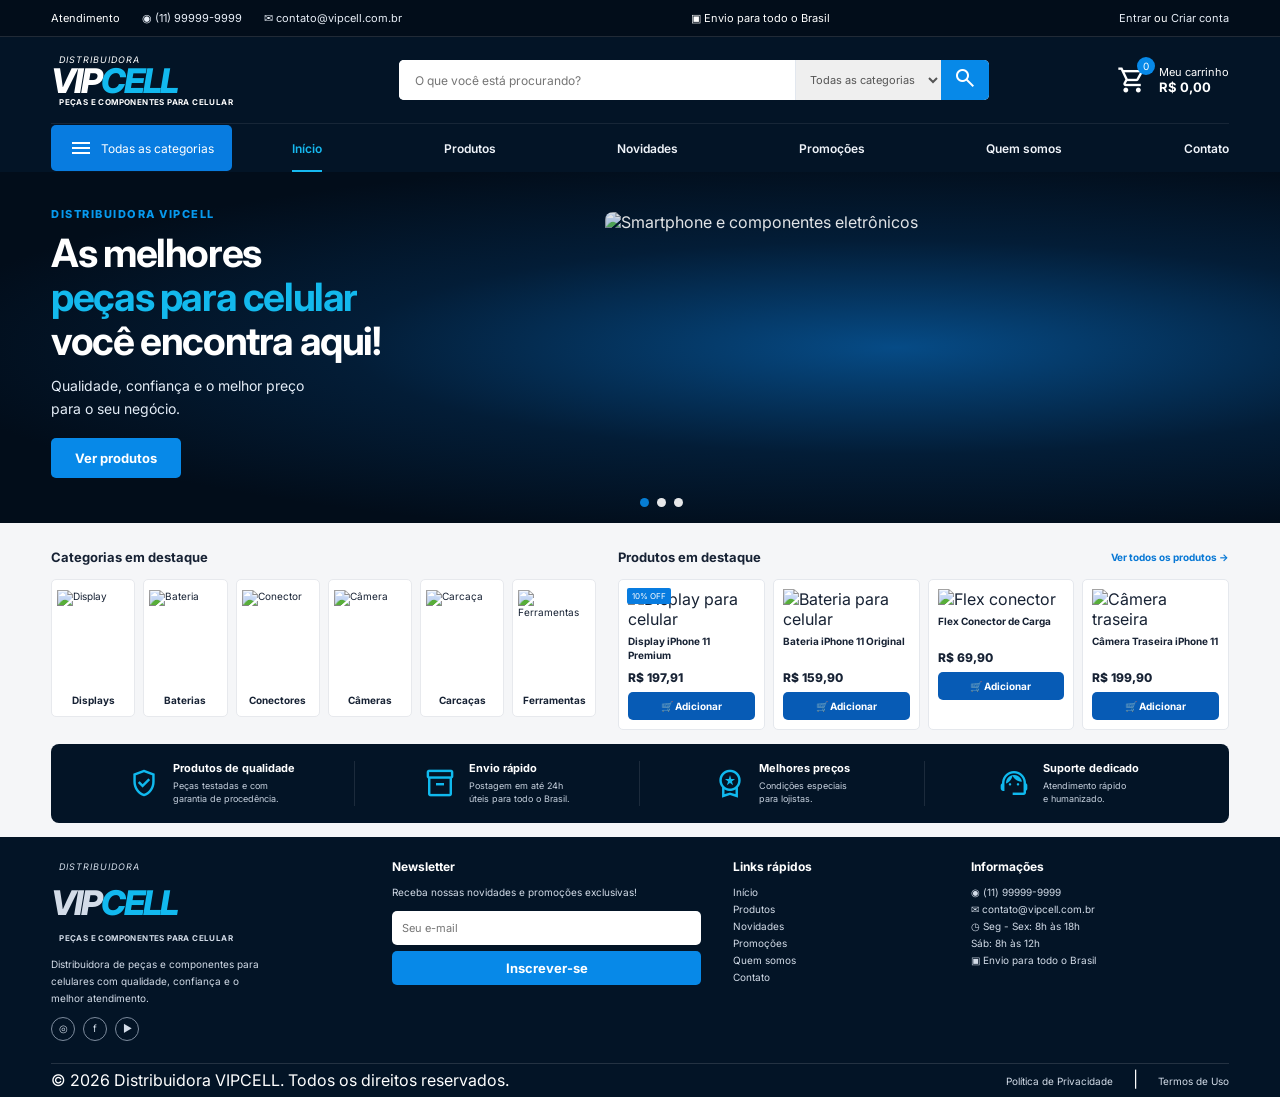
==== index.html @ ca64b682 "Inicio do Projeto VIP CELL" ====
<!DOCTYPE html>
<html lang="pt-BR">
<head>
    <meta charset="UTF-8">
    <meta name="viewport" content="width=device-width, initial-scale=1.0">
    <title>VIPCELL - Distribuidora</title>
    <link rel="preconnect" href="https://fonts.googleapis.com">
    <link href="https://fonts.googleapis.com/css2?family=Inter:wght@400;500;600;700;800&display=swap" rel="stylesheet">
    <link href="https://fonts.googleapis.com/css2?family=Material+Symbols+Outlined" rel="stylesheet">
    <link rel="stylesheet" href="style.css">
</head>
<body>
    <div class="topbar">
        <div class="container topbar-content">
            <span>Atendimento</span><a href="https://wa.me/5511999999999">◉ (11) 99999-9999</a>
            <a href="mailto:contato@vipcell.com.br">✉ contato@vipcell.com.br</a>
            <span class="shipping">▣ Envio para todo o Brasil</span>
            <div class="top-account"><a href="entrar.html">Entrar</a> ou <a href="cadastro.html">Criar conta</a></div>
        </div>
    </div>

    <header class="header">
        <div class="container header-main">
            <a class="brand" href="index.html">
                <span class="brand-small">DISTRIBUIDORA</span>
                <span class="brand-name">VIP<span>CELL</span></span>
                <span class="brand-subtitle">PEÇAS E COMPONENTES PARA CELULAR</span>
            </a>
            <form class="search-box" id="form-busca">
                <input type="search" id="campo-busca" placeholder="O que você está procurando?">
                <select aria-label="Categoria">
                    <option>Todas as categorias</option><option>Displays</option><option>Baterias</option><option>Conectores</option>
                </select>
                <button type="submit" aria-label="Pesquisar"><span class="material-symbols-outlined">search</span></button>
            </form>
            <a class="cart-link" href="produtos.html"><span class="material-symbols-outlined">shopping_cart</span><span class="cart-count" id="quantidade-carrinho">0</span><span>Meu carrinho<br><strong id="valor-carrinho">R$ 0,00</strong></span></a>
        </div>
        <div class="container nav-row">
            <button class="category-button" type="button" id="btn-menu"><span class="material-symbols-outlined">menu</span> Todas as categorias</button>
            <nav class="main-nav" id="main-nav">
                <a class="nav-link active" href="index.html">Início</a>
                <a class="nav-link" href="produtos.html">Produtos</a>
                <a class="nav-link" href="produtos.html#novidades">Novidades</a>
                <a class="nav-link" href="produtos.html#promocoes">Promoções</a>
                <a class="nav-link" href="sobre.html">Quem somos</a>
                <a class="nav-link" href="contato.html">Contato</a>
            </nav>
        </div>
    </header>

    <main>
        <section class="hero">
            <div class="container hero-content">
                <div class="hero-text">
                    <p class="eyebrow">DISTRIBUIDORA VIPCELL</p>
                    <h1>As melhores<br><span>peças para celular</span><br>você encontra aqui!</h1>
                    <p>Qualidade, confiança e o melhor preço<br>para o seu negócio.</p>
                    <a class="btn btn-primary" href="produtos.html">Ver produtos</a>
                </div>
                <div class="hero-image">
                    <img src="https://images.unsplash.com/photo-1601784551446-20c9e07cdbdb?auto=format&fit=crop&w=1000&q=85" alt="Smartphone e componentes eletrônicos">
                </div>
            </div>
            <div class="hero-dots"><span></span><span></span><span></span></div>
        </section>

        <section class="store-section">
            <div class="container store-grid">
                <div class="category-area">
                    <div class="section-heading"><h2>Categorias em destaque</h2></div>
                    <div class="category-list">
                        <a class="category-card" href="produtos.html?categoria=Displays"><img src="https://images.unsplash.com/photo-1511707171634-5f897ff02aa9?auto=format&fit=crop&w=300&q=80" alt="Display"><strong>Displays</strong></a>
                        <a class="category-card" href="produtos.html?categoria=Baterias"><img src="https://images.unsplash.com/photo-1609592806596-b43bada2f2f4?auto=format&fit=crop&w=300&q=80" alt="Bateria"><strong>Baterias</strong></a>
                        <a class="category-card" href="produtos.html?categoria=Conectores"><img src="https://images.unsplash.com/photo-1583394838336-acd977736f90?auto=format&fit=crop&w=300&q=80" alt="Conector"><strong>Conectores</strong></a>
                        <a class="category-card" href="produtos.html?categoria=Câmeras"><img src="https://images.unsplash.com/photo-1516035069371-29a1b244cc32?auto=format&fit=crop&w=300&q=80" alt="Câmera"><strong>Câmeras</strong></a>
                        <a class="category-card" href="produtos.html?categoria=Carcaças"><img src="https://images.unsplash.com/photo-1598327105666-5b89351aff97?auto=format&fit=crop&w=300&q=80" alt="Carcaça"><strong>Carcaças</strong></a>
                        <a class="category-card" href="produtos.html?categoria=Ferramentas"><img src="https://images.unsplash.com/photo-1581092921461-eab62e97a780?auto=format&fit=crop&w=300&q=80" alt="Ferramentas"><strong>Ferramentas</strong></a>
                    </div>
                </div>
                <div class="featured-area">
                    <div class="section-heading"><h2>Produtos em destaque</h2><a href="produtos.html">Ver todos os produtos →</a></div>
                    <div class="product-list">
                        <article class="product-card"><span class="discount">10% OFF</span><img src="https://images.unsplash.com/photo-1511707171634-5f897ff02aa9?auto=format&fit=crop&w=350&q=80" alt="Display para celular"><h3>Display iPhone 11 Premium</h3><p class="price">R$ 197,91</p><button class="btn btn-small adicionar-carrinho" data-nome="Display iPhone 11 Premium" data-preco="197.91">🛒 Adicionar</button></article>
                        <article class="product-card"><img src="https://images.unsplash.com/photo-1609592806596-b43bada2f2f4?auto=format&fit=crop&w=350&q=80" alt="Bateria para celular"><h3>Bateria iPhone 11 Original</h3><p class="price">R$ 159,90</p><button class="btn btn-small adicionar-carrinho" data-nome="Bateria iPhone 11 Original" data-preco="159.90">🛒 Adicionar</button></article>
                        <article class="product-card"><img src="https://images.unsplash.com/photo-1583394838336-acd977736f90?auto=format&fit=crop&w=350&q=80" alt="Flex conector"><h3>Flex Conector de Carga</h3><p class="price">R$ 69,90</p><button class="btn btn-small adicionar-carrinho" data-nome="Flex Conector de Carga" data-preco="69.90">🛒 Adicionar</button></article>
                        <article class="product-card"><img src="https://images.unsplash.com/photo-1516035069371-29a1b244cc32?auto=format&fit=crop&w=350&q=80" alt="Câmera traseira"><h3>Câmera Traseira iPhone 11</h3><p class="price">R$ 199,90</p><button class="btn btn-small adicionar-carrinho" data-nome="Câmera Traseira iPhone 11" data-preco="199.90">🛒 Adicionar</button></article>
                    </div>
                </div>
            </div>
            <div class="container benefits">
                <div class="benefit"><span class="material-symbols-outlined">verified_user</span><div><strong>Produtos de qualidade</strong><small>Peças testadas e com<br>garantia de procedência.</small></div></div>
                <div class="benefit"><span class="material-symbols-outlined">inventory_2</span><div><strong>Envio rápido</strong><small>Postagem em até 24h<br>úteis para todo o Brasil.</small></div></div>
                <div class="benefit"><span class="material-symbols-outlined">workspace_premium</span><div><strong>Melhores preços</strong><small>Condições especiais<br>para lojistas.</small></div></div>
                <div class="benefit"><span class="material-symbols-outlined">support_agent</span><div><strong>Suporte dedicado</strong><small>Atendimento rápido<br>e humanizado.</small></div></div>
            </div>
        </section>
    </main>

    <footer class="footer">
        <div class="container footer-grid">
            <div class="footer-brand"><a class="brand" href="index.html"><span class="brand-small">DISTRIBUIDORA</span><span class="brand-name">VIP<span>CELL</span></span><span class="brand-subtitle">PEÇAS E COMPONENTES PARA CELULAR</span></a><p>Distribuidora de peças e componentes para celulares com qualidade, confiança e o melhor atendimento.</p><div class="social-links"><a href="#">◎</a><a href="#">f</a><a href="#">▶</a></div></div>
            <div class="newsletter"><h3>Newsletter</h3><p>Receba nossas novidades e promoções exclusivas!</p><form id="form-newsletter"><input type="email" placeholder="Seu e-mail" required><button class="btn btn-primary" type="submit">Inscrever-se</button></form><p id="msg-newsletter" class="form-message"></p></div>
            <div><h3>Links rápidos</h3><a href="index.html">Início</a><a href="produtos.html">Produtos</a><a href="produtos.html#novidades">Novidades</a><a href="produtos.html#promocoes">Promoções</a><a href="sobre.html">Quem somos</a><a href="contato.html">Contato</a></div>
            <div><h3>Informações</h3><p>◉ (11) 99999-9999</p><p>✉ contato@vipcell.com.br</p><p>◷ Seg - Sex: 8h às 18h<br>Sáb: 8h às 12h</p><p>▣ Envio para todo o Brasil</p></div>
        </div>
        <div class="container footer-bottom"><span>© <span id="ano-atual"></span> Distribuidora VIPCELL. Todos os direitos reservados.</span><span><a href="#">Política de Privacidade</a>　 |　 <a href="#">Termos de Uso</a></span></div>
    </footer>
    <script src="https://cdn.jsdelivr.net/npm/@supabase/supabase-js@2"></script>
    <script src="js/supabase-config.js"></script>
    <script src="js/script.js"></script>
</body>
</html>
---- style.css ----
/* VIPCELL - estilos gerais */
:root {
    --color-primary: #0789e8;
    --color-primary-dark: #056fc0;
    --color-text: #172234;
    --color-text-light: #687386;
    --color-border: #e2e7ee;
    --color-bg: #f5f7fa;
    --color-footer: #031426;
    --font-main: 'Inter', sans-serif;
}

* { margin: 0; padding: 0; box-sizing: border-box; }
body { font-family: var(--font-main); color: var(--color-text); background: #fff; }
a { color: inherit; text-decoration: none; }
button, input, select, textarea { font: inherit; }
.container { width: min(1180px, 92%); margin: 0 auto; }

/* Cabeçalho */
.topbar { background: #020d1a; color: #fff; font-size: 11px; border-bottom: 1px solid rgba(255,255,255,.12); }
.topbar-content { min-height: 36px; display: flex; align-items: center; gap: 22px; }
.topbar a { color: #e8eef7; }
.shipping { margin-left: auto; }
.top-account { margin-left: auto; }
.header { background: #031426; color: #fff; }
.header-main { min-height: 86px; display: flex; align-items: center; justify-content: space-between; gap: 28px; }
.brand { display: flex; flex-direction: column; width: 220px; color: #fff; line-height: 1; flex-shrink: 0; }
.brand-small { font-size: 9px; font-style: italic; letter-spacing: 1px; margin-left: 8px; }
.brand-name { font-size: 34px; font-weight: 800; font-style: italic; letter-spacing: -2px; }
.brand-name span { color: #12b9ef; }
.brand-subtitle { font-size: 8px; font-weight: 700; letter-spacing: .4px; margin-left: 8px; }
.search-box { height: 40px; display: flex; flex: 1; max-width: 590px; background: #fff; border-radius: 5px; overflow: hidden; }
.search-box input { min-width: 0; flex: 1; border: 0; padding: 0 16px; outline: none; color: #333; font-size: 12px; }
.search-box select { border: 0; border-left: 1px solid var(--color-border); padding: 0 10px; color: #555; font-size: 11px; }
.search-box button { width: 48px; border: 0; background: var(--color-primary); color: #fff; cursor: pointer; }
.cart-link { display: flex; align-items: center; gap: 12px; font-size: 11px; position: relative; }
.cart-link .material-symbols-outlined { font-size: 30px; }
.cart-link strong { font-size: 13px; }
.cart-count { position: absolute; top: -8px; left: 20px; background: var(--color-primary); border-radius: 50%; padding: 3px 6px; font-size: 10px; }
.nav-row { min-height: 48px; display: flex; align-items: center; gap: 60px; border-top: 1px solid rgba(255,255,255,.08); }
.category-button { border: 0; border-radius: 5px; background: #087ce0; color: #fff; padding: 11px 18px; display: flex; align-items: center; gap: 8px; cursor: pointer; font-size: 12px; }
.main-nav { display: flex; align-items: center; justify-content: space-between; flex: 1; gap: 22px; }
.nav-link { font-size: 12px; font-weight: 600; color: #f0f4fa; padding: 17px 0 14px; border-bottom: 2px solid transparent; }
.nav-link:hover, .nav-link.active { color: #16b9f0; border-color: #16b9f0; }
.simple-nav { justify-content: flex-end; }

/* Banner principal */
.hero { background: radial-gradient(ellipse at 70% 50%, #064b86 0%, #031d37 43%, #020d1a 78%); color: #fff; position: relative; overflow: hidden; }
.hero-content { min-height: 300px; display: flex; align-items: center; justify-content: space-between; gap: 30px; }
.hero-text { padding: 35px 0 45px; position: relative; z-index: 1; }
.eyebrow { color: #0799ed; font-size: 11px; font-weight: 800; letter-spacing: 1.5px; margin-bottom: 10px; }
.hero h1 { font-size: clamp(28px, 3.1vw, 39px); line-height: 1.13; letter-spacing: -1.4px; }
.hero h1 span { color: #13b9ed; }
.hero-text > p:not(.eyebrow) { color: #e4edf7; font-size: 14px; line-height: 1.6; margin: 12px 0 18px; }
.hero-image { width: 53%; height: 270px; display: flex; align-items: center; justify-content: center; }
.hero-image img { max-width: 100%; max-height: 100%; width: 100%; height: 100%; object-fit: cover; mix-blend-mode: screen; opacity: .88; border-radius: 8px; }
.hero-dots { position: absolute; bottom: 16px; left: 50%; display: flex; gap: 8px; }
.hero-dots span { width: 9px; height: 9px; background: #fff; border-radius: 50%; opacity: .9; }
.hero-dots span:first-child { background: var(--color-primary); }

/* Botões e conteúdo */
.btn { display: inline-flex; justify-content: center; align-items: center; border: 0; border-radius: 5px; cursor: pointer; font-weight: 700; transition: .2s; }
.btn-primary { background: var(--color-primary); color: #fff; padding: 12px 24px; font-size: 13px; }
.btn-primary:hover, .btn-small:hover { background: var(--color-primary-dark); transform: translateY(-2px); }
.btn-small { background: #075bb5; color: #fff; width: 100%; padding: 8px 5px; font-size: 10px; }
.btn-outline { border: 1px solid rgba(255,255,255,.7); color: #fff; padding: 11px 18px; font-size: 12px; }
.store-section { background: #f5f6f8; padding: 20px 0 14px; }
.store-grid { display: grid; grid-template-columns: 1fr 1.12fr; gap: 22px; }
.section-heading { min-height: 28px; display: flex; justify-content: space-between; align-items: center; gap: 10px; margin-bottom: 8px; }
.section-heading h2 { font-size: 13px; }
.section-heading a { color: #0878d5; font-size: 10px; font-weight: 700; }
.category-list { display: grid; grid-template-columns: repeat(6, 1fr); gap: 8px; }
.category-card { background: #fff; border: 1px solid #e7e9ed; border-radius: 5px; min-width: 0; min-height: 138px; display: flex; flex-direction: column; align-items: center; justify-content: space-between; padding: 10px 5px; font-size: 10px; }
.category-card img { width: 100%; height: 88px; object-fit: contain; }
.category-card:hover, .product-card:hover { border-color: #9acdf3; transform: translateY(-3px); }
.product-list { display: grid; grid-template-columns: repeat(4, 1fr); gap: 8px; }
.product-card { background: #fff; border: 1px solid #e5e8ed; border-radius: 5px; padding: 9px; position: relative; min-width: 0; transition: .2s; }
.product-card img { width: 100%; height: 95px; object-fit: contain; }
.product-card h3 { font-size: 10px; line-height: 1.4; min-height: 29px; margin: 5px 0; }
.product-description { color: var(--color-text-light); font-size: 11px; min-height: 30px; }
.price { font-size: 12px; font-weight: 800; margin: 7px 0; }
.discount { position: absolute; top: 8px; left: 8px; z-index: 1; background: #087ce0; color: #fff; padding: 3px 5px; font-size: 8px; border-radius: 2px; }
.benefits { display: grid; grid-template-columns: repeat(4, 1fr); background: #031426; color: #fff; border-radius: 8px; margin-top: 14px; padding: 17px 18px; }
.benefit { display: flex; align-items: center; justify-content: center; gap: 13px; border-right: 1px solid rgba(255,255,255,.1); }
.benefit:last-child { border-right: 0; }
.benefit > span { color: #10b9ee; font-size: 32px; }
.benefit strong, .benefit small { display: block; }
.benefit strong { font-size: 11px; margin-bottom: 4px; }
.benefit small { color: #c8d2df; font-size: 9px; line-height: 1.5; }

/* Rodapé */
.footer { background: #031426; color: #fff; }
.footer-grid { display: grid; grid-template-columns: 1.2fr 1.2fr .8fr 1fr; gap: 32px; padding: 22px 0; }
.footer h3 { font-size: 12px; margin-bottom: 10px; }
.footer p, .footer a { color: #d3dce8; font-size: 10px; line-height: 1.7; }
.footer-grid > div:not(:first-child) > a { display: block; }
.footer-brand p { max-width: 220px; margin: 10px 0; }
.social-links { display: flex; gap: 8px; }
.social-links a { border: 1px solid #7d8b9d; border-radius: 50%; width: 24px; height: 24px; display: grid; place-items: center; }
.newsletter input { width: 100%; border: 0; border-radius: 5px; padding: 10px; margin: 10px 0 6px; font-size: 11px; }
.newsletter button { width: 100%; padding: 9px; }
.footer-bottom { min-height: 34px; border-top: 1px solid rgba(255,255,255,.13); display: flex; align-items: center; justify-content: space-between; gap: 12px; }

/* Páginas internas */
.inner-page { min-height: 65vh; background: var(--color-bg); padding: 55px 0; }
.page-heading { margin-bottom: 25px; }
.page-heading h1, .content-card h1, .contact-layout h1 { font-size: 32px; margin-bottom: 10px; }
.page-heading p:not(.eyebrow), .content-card p, .contact-layout p { color: var(--color-text-light); line-height: 1.8; font-size: 14px; }
.filter-row { display: flex; align-items: center; gap: 12px; margin-bottom: 20px; font-size: 13px; }
.filter-row input { padding: 11px; border: 1px solid var(--color-border); border-radius: 5px; width: min(360px, 100%); }
.all-products { display: grid; grid-template-columns: repeat(3, 1fr); gap: 16px; }
.all-products .product-card { padding: 16px; }
.all-products .product-card img { height: 170px; }
.all-products .product-card h3 { font-size: 14px; min-height: auto; }
.all-products .price { font-size: 15px; }
.content-card, .form-card { background: #fff; border-radius: 10px; padding: 32px; box-shadow: 0 5px 25px rgba(15,35,60,.06); }
.content-card { max-width: 900px; }
.content-card p { margin: 12px 0; }
.light-benefits { background: #031426; margin: 25px 0; }
.contact-layout { display: grid; grid-template-columns: 1fr 1fr; gap: 45px; align-items: start; }
.form-card, .auth-card { display: flex; flex-direction: column; gap: 10px; }
.form-card label, .auth-card label { font-size: 12px; font-weight: 700; }
.form-card input, .form-card textarea, .auth-card input { width: 100%; border: 1px solid var(--color-border); border-radius: 5px; padding: 12px; margin-top: 6px; outline: none; }
.form-card input:focus, .form-card textarea:focus, .auth-card input:focus { border-color: var(--color-primary); }
.form-message { color: #087c46; font-size: 12px; min-height: 18px; }

/* Login e cadastro */
.auth-page { min-height: 100vh; background: #f1f4f8; }
.auth-wrapper { min-height: 100vh; display: grid; grid-template-columns: 1fr 1fr; }
.auth-side { background: radial-gradient(circle at top right, #07518a, #031426 65%); color: #fff; padding: 9%; display: flex; flex-direction: column; align-items: flex-start; justify-content: center; }
.auth-side h1 { font-size: 35px; margin-top: 60px; }
.auth-side p { color: #d5e2ef; margin: 12px 0 25px; }
.auth-main { display: flex; align-items: center; justify-content: center; padding: 30px; }
.auth-card { width: min(420px, 100%); background: #fff; padding: 35px; border-radius: 10px; box-shadow: 0 8px 35px rgba(10,30,55,.08); }
.auth-card h2 { font-size: 25px; }
.auth-card > p:not(.eyebrow):not(.form-message) { color: var(--color-text-light); font-size: 12px; margin-bottom: 8px; }
.btn-full { width: 100%; margin-top: 10px; }
.auth-switch { text-align: center; font-size: 12px; margin-top: 12px; }
.auth-switch a { color: var(--color-primary-dark); font-weight: 700; }

/* Responsividade */
@media (max-width: 992px) {
    .topbar-content { gap: 10px; flex-wrap: wrap; padding: 8px 0; }
    .header-main { flex-wrap: wrap; padding: 15px 0; }
    .search-box { order: 3; max-width: none; flex-basis: 100%; }
    .nav-row { gap: 18px; flex-wrap: wrap; padding: 8px 0; }
    .main-nav { gap: 12px; }
    .store-grid { grid-template-columns: 1fr; }
    .category-list { grid-template-columns: repeat(6, 1fr); }
    .product-list { grid-template-columns: repeat(4, 1fr); }
    .footer-grid { grid-template-columns: repeat(2, 1fr); }
}
@media (max-width: 768px) {
    .topbar .shipping { display: none; }
    .topbar-content { font-size: 10px; }
    .brand { width: 180px; }
    .brand-name { font-size: 29px; }
    .cart-link { margin-left: auto; }
    .nav-row { align-items: flex-start; }
    .category-button { width: 100%; justify-content: center; }
    .main-nav { display: none; width: 100%; flex-direction: column; align-items: stretch; gap: 0; }
    .main-nav.ativo { display: flex; }
    .nav-link { padding: 12px; border-bottom: 1px solid rgba(255,255,255,.1); }
    .hero-content { flex-direction: column; align-items: flex-start; gap: 0; }
    .hero-text { padding: 35px 0 5px; }
    .hero-image { width: 100%; height: 190px; }
    .store-grid { gap: 20px; }
    .category-list { grid-template-columns: repeat(3, 1fr); }
    .product-list { grid-template-columns: repeat(2, 1fr); }
    .benefits { grid-template-columns: repeat(2, 1fr); gap: 18px 5px; }
    .benefit { border: 0; justify-content: flex-start; }
    .footer-grid { grid-template-columns: 1fr 1fr; gap: 22px; }
    .footer-bottom { flex-direction: column; justify-content: center; padding: 10px 0; text-align: center; }
    .all-products { grid-template-columns: repeat(2, 1fr); }
    .contact-layout { grid-template-columns: 1fr; }
    .auth-wrapper { grid-template-columns: 1fr; }
    .auth-side { padding: 35px 8%; }
    .auth-side h1 { margin-top: 25px; font-size: 28px; }
}
@media (max-width: 480px) {
    .topbar-content > a:nth-of-type(2) { display: none; }
    .category-list { grid-template-columns: repeat(2, 1fr); }
    .product-list, .all-products { grid-template-columns: repeat(2, 1fr); }
    .footer-grid { grid-template-columns: 1fr; }
    .benefits { grid-template-columns: 1fr; }
    .filter-row { align-items: flex-start; flex-direction: column; }
    .content-card, .form-card, .auth-card { padding: 22px; }
}
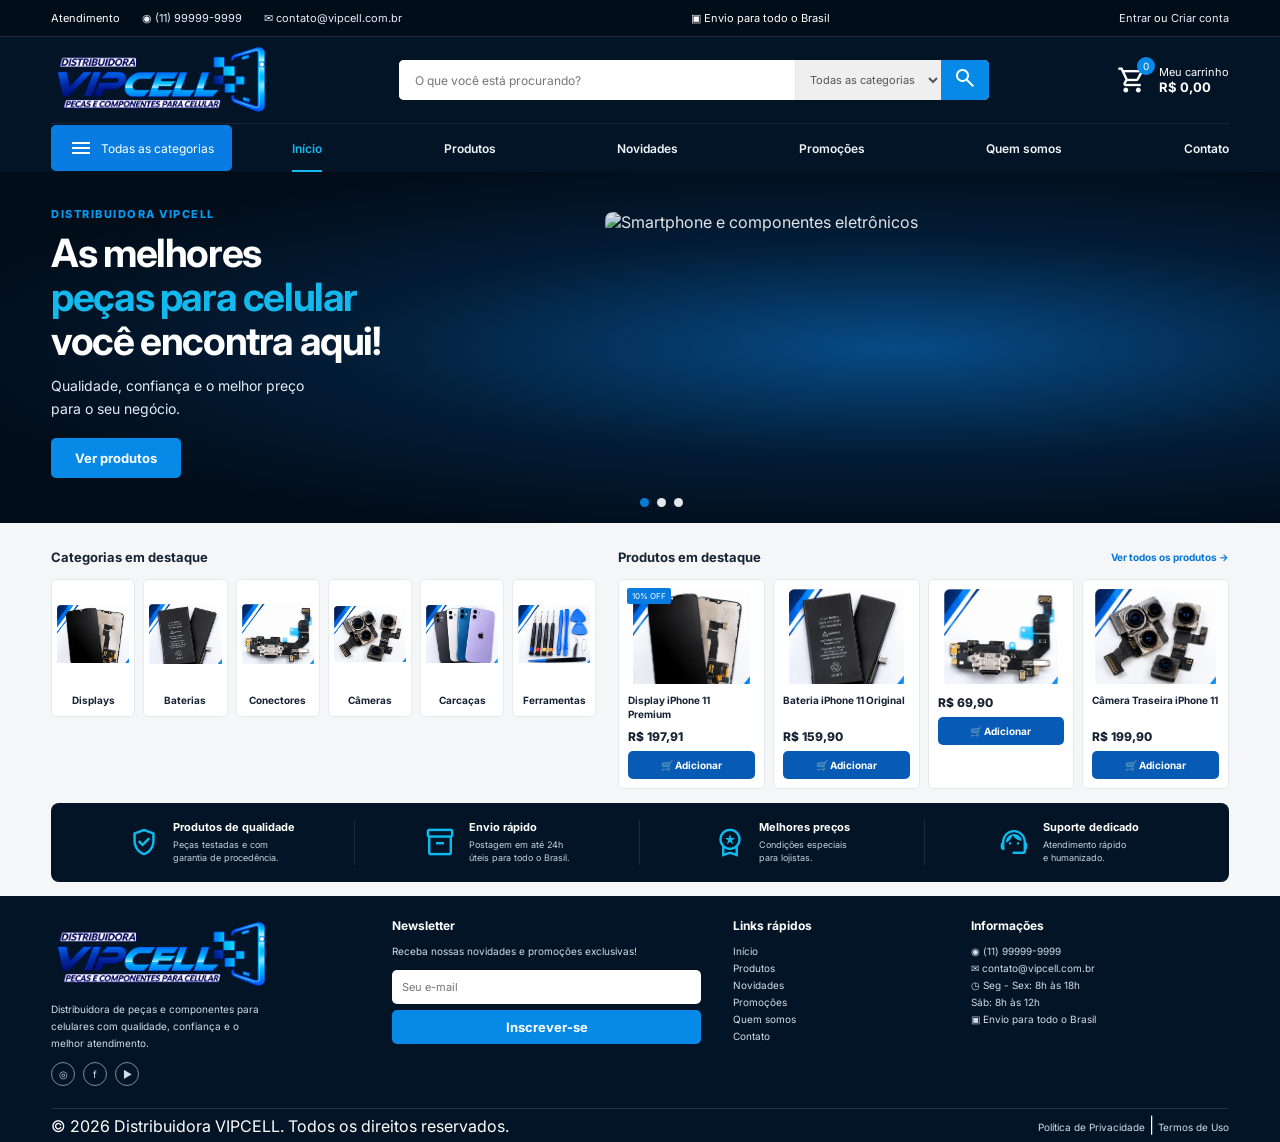
==== commit 8217ae78: "Atualiza imagens e produtos do VIPCELL" ====
--- a/index.html
+++ b/index.html
@@ -1,112 +1,434 @@
+
 <!DOCTYPE html>
 <html lang="pt-BR">
 <head>
     <meta charset="UTF-8">
     <meta name="viewport" content="width=device-width, initial-scale=1.0">
+
     <title>VIPCELL - Distribuidora</title>
+
+    <!-- Logo da aba do navegador -->
+    <link rel="icon" type="image/png" href="assets/logo.png">
+
+    <!-- Fontes -->
     <link rel="preconnect" href="https://fonts.googleapis.com">
     <link href="https://fonts.googleapis.com/css2?family=Inter:wght@400;500;600;700;800&display=swap" rel="stylesheet">
     <link href="https://fonts.googleapis.com/css2?family=Material+Symbols+Outlined" rel="stylesheet">
+
+    <!-- CSS -->
     <link rel="stylesheet" href="style.css">
 </head>
+
 <body>
+
+    <!-- BARRA SUPERIOR -->
     <div class="topbar">
         <div class="container topbar-content">
-            <span>Atendimento</span><a href="https://wa.me/5511999999999">◉ (11) 99999-9999</a>
-            <a href="mailto:contato@vipcell.com.br">✉ contato@vipcell.com.br</a>
+
+            <span>Atendimento</span>
+            <a href="https://wa.me/5511999999999">◉ (11) 99999-9999</a>
+
+            <a href="mailto:contato@vipcell.com.br">
+                ✉ contato@vipcell.com.br
+            </a>
+
             <span class="shipping">▣ Envio para todo o Brasil</span>
-            <div class="top-account"><a href="entrar.html">Entrar</a> ou <a href="cadastro.html">Criar conta</a></div>
+
+            <div class="top-account">
+                <a href="entrar.html">Entrar</a> ou
+                <a href="cadastro.html">Criar conta</a>
+            </div>
+
         </div>
     </div>
 
+    <!-- CABEÇALHO -->
     <header class="header">
+
         <div class="container header-main">
+
+            <!-- LOGO OFICIAL VIPCELL -->
             <a class="brand" href="index.html">
-                <span class="brand-small">DISTRIBUIDORA</span>
-                <span class="brand-name">VIP<span>CELL</span></span>
-                <span class="brand-subtitle">PEÇAS E COMPONENTES PARA CELULAR</span>
+                <img src="assets/logo.png" alt="Distribuidora VIPCELL">
             </a>
+
+            <!-- PESQUISA -->
             <form class="search-box" id="form-busca">
-                <input type="search" id="campo-busca" placeholder="O que você está procurando?">
+
+                <input
+                    type="search"
+                    id="campo-busca"
+                    placeholder="O que você está procurando?"
+                >
+
                 <select aria-label="Categoria">
-                    <option>Todas as categorias</option><option>Displays</option><option>Baterias</option><option>Conectores</option>
+                    <option>Todas as categorias</option>
+                    <option>Displays</option>
+                    <option>Baterias</option>
+                    <option>Conectores</option>
                 </select>
-                <button type="submit" aria-label="Pesquisar"><span class="material-symbols-outlined">search</span></button>
+
+                <button type="submit" aria-label="Pesquisar">
+                    <span class="material-symbols-outlined">search</span>
+                </button>
+
             </form>
-            <a class="cart-link" href="produtos.html"><span class="material-symbols-outlined">shopping_cart</span><span class="cart-count" id="quantidade-carrinho">0</span><span>Meu carrinho<br><strong id="valor-carrinho">R$ 0,00</strong></span></a>
+
+            <!-- CARRINHO -->
+            <a class="cart-link" href="produtos.html">
+
+                <span class="material-symbols-outlined">shopping_cart</span>
+
+                <span class="cart-count" id="quantidade-carrinho">0</span>
+
+                <span>
+                    Meu carrinho<br>
+                    <strong id="valor-carrinho">R$ 0,00</strong>
+                </span>
+
+            </a>
+
         </div>
+
+        <!-- MENU DE NAVEGAÇÃO -->
         <div class="container nav-row">
-            <button class="category-button" type="button" id="btn-menu"><span class="material-symbols-outlined">menu</span> Todas as categorias</button>
+
+            <button class="category-button" type="button" id="btn-menu">
+                <span class="material-symbols-outlined">menu</span>
+                Todas as categorias
+            </button>
+
             <nav class="main-nav" id="main-nav">
+
                 <a class="nav-link active" href="index.html">Início</a>
                 <a class="nav-link" href="produtos.html">Produtos</a>
                 <a class="nav-link" href="produtos.html#novidades">Novidades</a>
                 <a class="nav-link" href="produtos.html#promocoes">Promoções</a>
                 <a class="nav-link" href="sobre.html">Quem somos</a>
                 <a class="nav-link" href="contato.html">Contato</a>
+
             </nav>
+
         </div>
+
     </header>
 
+    <!-- CONTEÚDO PRINCIPAL -->
     <main>
+
+        <!-- BANNER PRINCIPAL -->
         <section class="hero">
+
             <div class="container hero-content">
+
                 <div class="hero-text">
+
                     <p class="eyebrow">DISTRIBUIDORA VIPCELL</p>
-                    <h1>As melhores<br><span>peças para celular</span><br>você encontra aqui!</h1>
-                    <p>Qualidade, confiança e o melhor preço<br>para o seu negócio.</p>
-                    <a class="btn btn-primary" href="produtos.html">Ver produtos</a>
-                </div>
+
+                    <h1>
+                        As melhores<br>
+                        <span>peças para celular</span><br>
+                        você encontra aqui!
+                    </h1>
+
+                    <p>
+                        Qualidade, confiança e o melhor preço<br>
+                        para o seu negócio.
+                    </p>
+
+                    <a class="btn btn-primary" href="produtos.html">
+                        Ver produtos
+                    </a>
+
+                </div>
+
                 <div class="hero-image">
-                    <img src="https://images.unsplash.com/photo-1601784551446-20c9e07cdbdb?auto=format&fit=crop&w=1000&q=85" alt="Smartphone e componentes eletrônicos">
-                </div>
-            </div>
-            <div class="hero-dots"><span></span><span></span><span></span></div>
+
+                    <img
+                        src="https://images.unsplash.com/photo-1601784551446-20c9e07cdbdb?auto=format&fit=crop&w=1000&q=85"
+                        alt="Smartphone e componentes eletrônicos"
+                    >
+
+                </div>
+
+            </div>
+
+            <div class="hero-dots">
+                <span></span>
+                <span></span>
+                <span></span>
+            </div>
+
         </section>
 
+        <!-- CATEGORIAS E PRODUTOS -->
         <section class="store-section">
+
             <div class="container store-grid">
+
+                <!-- CATEGORIAS -->
                 <div class="category-area">
-                    <div class="section-heading"><h2>Categorias em destaque</h2></div>
+
+                    <div class="section-heading">
+                        <h2>Categorias em destaque</h2>
+                    </div>
+
                     <div class="category-list">
-                        <a class="category-card" href="produtos.html?categoria=Displays"><img src="https://images.unsplash.com/photo-1511707171634-5f897ff02aa9?auto=format&fit=crop&w=300&q=80" alt="Display"><strong>Displays</strong></a>
-                        <a class="category-card" href="produtos.html?categoria=Baterias"><img src="https://images.unsplash.com/photo-1609592806596-b43bada2f2f4?auto=format&fit=crop&w=300&q=80" alt="Bateria"><strong>Baterias</strong></a>
-                        <a class="category-card" href="produtos.html?categoria=Conectores"><img src="https://images.unsplash.com/photo-1583394838336-acd977736f90?auto=format&fit=crop&w=300&q=80" alt="Conector"><strong>Conectores</strong></a>
-                        <a class="category-card" href="produtos.html?categoria=Câmeras"><img src="https://images.unsplash.com/photo-1516035069371-29a1b244cc32?auto=format&fit=crop&w=300&q=80" alt="Câmera"><strong>Câmeras</strong></a>
-                        <a class="category-card" href="produtos.html?categoria=Carcaças"><img src="https://images.unsplash.com/photo-1598327105666-5b89351aff97?auto=format&fit=crop&w=300&q=80" alt="Carcaça"><strong>Carcaças</strong></a>
-                        <a class="category-card" href="produtos.html?categoria=Ferramentas"><img src="https://images.unsplash.com/photo-1581092921461-eab62e97a780?auto=format&fit=crop&w=300&q=80" alt="Ferramentas"><strong>Ferramentas</strong></a>
-                    </div>
-                </div>
+
+                        <a class="category-card" href="produtos.html?categoria=Displays">
+                            <img src="assets/display.png" alt="Display">
+                            <strong>Displays</strong>
+                        </a>
+
+                        <a class="category-card" href="produtos.html?categoria=Baterias">
+                            <img src="assets/bateria.png" alt="Bateria">
+                            <strong>Baterias</strong>
+                        </a>
+
+                        <a class="category-card" href="produtos.html?categoria=Conectores">
+                            <img src="assets/conector.png" alt="Conector">
+                            <strong>Conectores</strong>
+                        </a>
+
+                        <a class="category-card" href="produtos.html?categoria=Câmeras">
+                            <img src="assets/camera.png" alt="Câmera">
+                            <strong>Câmeras</strong>
+                        </a>
+
+                        <a class="category-card" href="produtos.html?categoria=Carcaças">
+                            <img src="assets/carcaca.png" alt="Carcaça">
+                            <strong>Carcaças</strong>
+                        </a>
+
+                        <a class="category-card" href="produtos.html?categoria=Ferramentas">
+                            <img src="assets/ferramentas.png" alt="Ferramentas">
+                            <strong>Ferramentas</strong>
+                        </a>
+
+                    </div>
+
+                </div>
+
+                <!-- PRODUTOS EM DESTAQUE -->
                 <div class="featured-area">
-                    <div class="section-heading"><h2>Produtos em destaque</h2><a href="produtos.html">Ver todos os produtos →</a></div>
+
+                    <div class="section-heading">
+
+                        <h2>Produtos em destaque</h2>
+
+                        <a href="produtos.html">
+                            Ver todos os produtos →
+                        </a>
+
+                    </div>
+
                     <div class="product-list">
-                        <article class="product-card"><span class="discount">10% OFF</span><img src="https://images.unsplash.com/photo-1511707171634-5f897ff02aa9?auto=format&fit=crop&w=350&q=80" alt="Display para celular"><h3>Display iPhone 11 Premium</h3><p class="price">R$ 197,91</p><button class="btn btn-small adicionar-carrinho" data-nome="Display iPhone 11 Premium" data-preco="197.91">🛒 Adicionar</button></article>
-                        <article class="product-card"><img src="https://images.unsplash.com/photo-1609592806596-b43bada2f2f4?auto=format&fit=crop&w=350&q=80" alt="Bateria para celular"><h3>Bateria iPhone 11 Original</h3><p class="price">R$ 159,90</p><button class="btn btn-small adicionar-carrinho" data-nome="Bateria iPhone 11 Original" data-preco="159.90">🛒 Adicionar</button></article>
-                        <article class="product-card"><img src="https://images.unsplash.com/photo-1583394838336-acd977736f90?auto=format&fit=crop&w=350&q=80" alt="Flex conector"><h3>Flex Conector de Carga</h3><p class="price">R$ 69,90</p><button class="btn btn-small adicionar-carrinho" data-nome="Flex Conector de Carga" data-preco="69.90">🛒 Adicionar</button></article>
-                        <article class="product-card"><img src="https://images.unsplash.com/photo-1516035069371-29a1b244cc32?auto=format&fit=crop&w=350&q=80" alt="Câmera traseira"><h3>Câmera Traseira iPhone 11</h3><p class="price">R$ 199,90</p><button class="btn btn-small adicionar-carrinho" data-nome="Câmera Traseira iPhone 11" data-preco="199.90">🛒 Adicionar</button></article>
-                    </div>
-                </div>
-            </div>
+
+                        <article class="product-card">
+
+                            <span class="discount">10% OFF</span>
+
+                           <img src="assets/display.png" alt="Display para celular">
+
+                            <h3>Display iPhone 11 Premium</h3>
+
+                            <p class="price">R$ 197,91</p>
+
+                            <button class="btn btn-small adicionar-carrinho"
+                                data-nome="Display iPhone 11 Premium"
+                                data-preco="197.91">
+                                🛒 Adicionar
+                            </button>
+
+                        </article>
+
+                        <article class="product-card">
+
+                            <img src="assets/bateria.png" alt="Bateria para celular">
+
+                            <h3>Bateria iPhone 11 Original</h3>
+
+                            <p class="price">R$ 159,90</p>
+
+                            <button class="btn btn-small adicionar-carrinho"
+                                data-nome="Bateria iPhone 11 Original"
+                                data-preco="159.90">
+                                🛒 Adicionar
+                            </button>
+
+                        </article>
+
+                        <article class="product-card">
+
+                           <img src="assets/conector.png" alt="Flex conector">
+                            <p class="price">R$ 69,90</p>
+
+                            <button class="btn btn-small adicionar-carrinho"
+                                data-nome="Flex Conector de Carga"
+                                data-preco="69.90">
+                                🛒 Adicionar
+                            </button>
+
+                        </article>
+
+                        <article class="product-card">
+
+                           <img src="assets/camera.png" alt="Câmera traseira">
+
+                            <h3>Câmera Traseira iPhone 11</h3>
+
+                            <p class="price">R$ 199,90</p>
+
+                            <button class="btn btn-small adicionar-carrinho"
+                                data-nome="Câmera Traseira iPhone 11"
+                                data-preco="199.90">
+                                🛒 Adicionar
+                            </button>
+
+                        </article>
+
+                    </div>
+
+                </div>
+
+            </div>
+
+            <!-- BENEFÍCIOS -->
             <div class="container benefits">
-                <div class="benefit"><span class="material-symbols-outlined">verified_user</span><div><strong>Produtos de qualidade</strong><small>Peças testadas e com<br>garantia de procedência.</small></div></div>
-                <div class="benefit"><span class="material-symbols-outlined">inventory_2</span><div><strong>Envio rápido</strong><small>Postagem em até 24h<br>úteis para todo o Brasil.</small></div></div>
-                <div class="benefit"><span class="material-symbols-outlined">workspace_premium</span><div><strong>Melhores preços</strong><small>Condições especiais<br>para lojistas.</small></div></div>
-                <div class="benefit"><span class="material-symbols-outlined">support_agent</span><div><strong>Suporte dedicado</strong><small>Atendimento rápido<br>e humanizado.</small></div></div>
-            </div>
+
+                <div class="benefit">
+                    <span class="material-symbols-outlined">verified_user</span>
+                    <div>
+                        <strong>Produtos de qualidade</strong>
+                        <small>Peças testadas e com<br>garantia de procedência.</small>
+                    </div>
+                </div>
+
+                <div class="benefit">
+                    <span class="material-symbols-outlined">inventory_2</span>
+                    <div>
+                        <strong>Envio rápido</strong>
+                        <small>Postagem em até 24h<br>úteis para todo o Brasil.</small>
+                    </div>
+                </div>
+
+                <div class="benefit">
+                    <span class="material-symbols-outlined">workspace_premium</span>
+                    <div>
+                        <strong>Melhores preços</strong>
+                        <small>Condições especiais<br>para lojistas.</small>
+                    </div>
+                </div>
+
+                <div class="benefit">
+                    <span class="material-symbols-outlined">support_agent</span>
+                    <div>
+                        <strong>Suporte dedicado</strong>
+                        <small>Atendimento rápido<br>e humanizado.</small>
+                    </div>
+                </div>
+
+            </div>
+
         </section>
+
     </main>
 
+    <!-- RODAPÉ -->
     <footer class="footer">
+
         <div class="container footer-grid">
-            <div class="footer-brand"><a class="brand" href="index.html"><span class="brand-small">DISTRIBUIDORA</span><span class="brand-name">VIP<span>CELL</span></span><span class="brand-subtitle">PEÇAS E COMPONENTES PARA CELULAR</span></a><p>Distribuidora de peças e componentes para celulares com qualidade, confiança e o melhor atendimento.</p><div class="social-links"><a href="#">◎</a><a href="#">f</a><a href="#">▶</a></div></div>
-            <div class="newsletter"><h3>Newsletter</h3><p>Receba nossas novidades e promoções exclusivas!</p><form id="form-newsletter"><input type="email" placeholder="Seu e-mail" required><button class="btn btn-primary" type="submit">Inscrever-se</button></form><p id="msg-newsletter" class="form-message"></p></div>
-            <div><h3>Links rápidos</h3><a href="index.html">Início</a><a href="produtos.html">Produtos</a><a href="produtos.html#novidades">Novidades</a><a href="produtos.html#promocoes">Promoções</a><a href="sobre.html">Quem somos</a><a href="contato.html">Contato</a></div>
-            <div><h3>Informações</h3><p>◉ (11) 99999-9999</p><p>✉ contato@vipcell.com.br</p><p>◷ Seg - Sex: 8h às 18h<br>Sáb: 8h às 12h</p><p>▣ Envio para todo o Brasil</p></div>
+
+            <!-- LOGO OFICIAL NO RODAPÉ -->
+            <div class="footer-brand">
+
+                <a class="brand" href="index.html">
+                    <img src="assets/logo.png" alt="Distribuidora VIPCELL">
+                </a>
+
+                <p>
+                    Distribuidora de peças e componentes para celulares
+                    com qualidade, confiança e o melhor atendimento.
+                </p>
+
+                <div class="social-links">
+                    <a href="#">◎</a>
+                    <a href="#">f</a>
+                    <a href="#">▶</a>
+                </div>
+
+            </div>
+
+            <!-- NEWSLETTER -->
+            <div class="newsletter">
+
+                <h3>Newsletter</h3>
+
+                <p>Receba nossas novidades e promoções exclusivas!</p>
+
+                <form id="form-newsletter">
+
+                    <input type="email" placeholder="Seu e-mail" required>
+
+                    <button class="btn btn-primary" type="submit">
+                        Inscrever-se
+                    </button>
+
+                </form>
+
+                <p id="msg-newsletter" class="form-message"></p>
+
+            </div>
+
+            <!-- LINKS RÁPIDOS -->
+            <div>
+
+                <h3>Links rápidos</h3>
+
+                <a href="index.html">Início</a>
+                <a href="produtos.html">Produtos</a>
+                <a href="produtos.html#novidades">Novidades</a>
+                <a href="produtos.html#promocoes">Promoções</a>
+                <a href="sobre.html">Quem somos</a>
+                <a href="contato.html">Contato</a>
+
+            </div>
+
+            <!-- INFORMAÇÕES -->
+            <div>
+
+                <h3>Informações</h3>
+
+                <p>◉ (11) 99999-9999</p>
+                <p>✉ contato@vipcell.com.br</p>
+                <p>◷ Seg - Sex: 8h às 18h<br>Sáb: 8h às 12h</p>
+                <p>▣ Envio para todo o Brasil</p>
+
+            </div>
+
         </div>
-        <div class="container footer-bottom"><span>© <span id="ano-atual"></span> Distribuidora VIPCELL. Todos os direitos reservados.</span><span><a href="#">Política de Privacidade</a>　 |　 <a href="#">Termos de Uso</a></span></div>
+
+        <!-- RODAPÉ INFERIOR -->
+        <div class="container footer-bottom">
+
+            <span>
+                © <span id="ano-atual"></span>
+                Distribuidora VIPCELL. Todos os direitos reservados.
+            </span>
+
+            <span>
+                <a href="#">Política de Privacidade</a> |
+                <a href="#">Termos de Uso</a>
+            </span>
+
+        </div>
+
     </footer>
+
+    <!-- SCRIPTS -->
     <script src="https://cdn.jsdelivr.net/npm/@supabase/supabase-js@2"></script>
     <script src="js/supabase-config.js"></script>
     <script src="js/script.js"></script>
+
 </body>
-</html>+</html>
--- a/style.css
+++ b/style.css
@@ -25,6 +25,7 @@
 .header { background: #031426; color: #fff; }
 .header-main { min-height: 86px; display: flex; align-items: center; justify-content: space-between; gap: 28px; }
 .brand { display: flex; flex-direction: column; width: 220px; color: #fff; line-height: 1; flex-shrink: 0; }
+.brand img { width: 220px;max-width: 100%; height: auto; display: block; object-fit: contain;}
 .brand-small { font-size: 9px; font-style: italic; letter-spacing: 1px; margin-left: 8px; }
 .brand-name { font-size: 34px; font-weight: 800; font-style: italic; letter-spacing: -2px; }
 .brand-name span { color: #12b9ef; }
@@ -186,3 +187,9 @@
     .filter-row { align-items: flex-start; flex-direction: column; }
     .content-card, .form-card, .auth-card { padding: 22px; }
 }
+
+/* LOGO OFICIAL VIPCELL */
+.brand img { width: 220px; max-width: 100%; height: auto; display: block;object-fit: contain;}
+
+/* LOGO DO RODAPÉ */
+.footer-brand .brand img { width: 240px; max-width: 100%; height: auto;}
